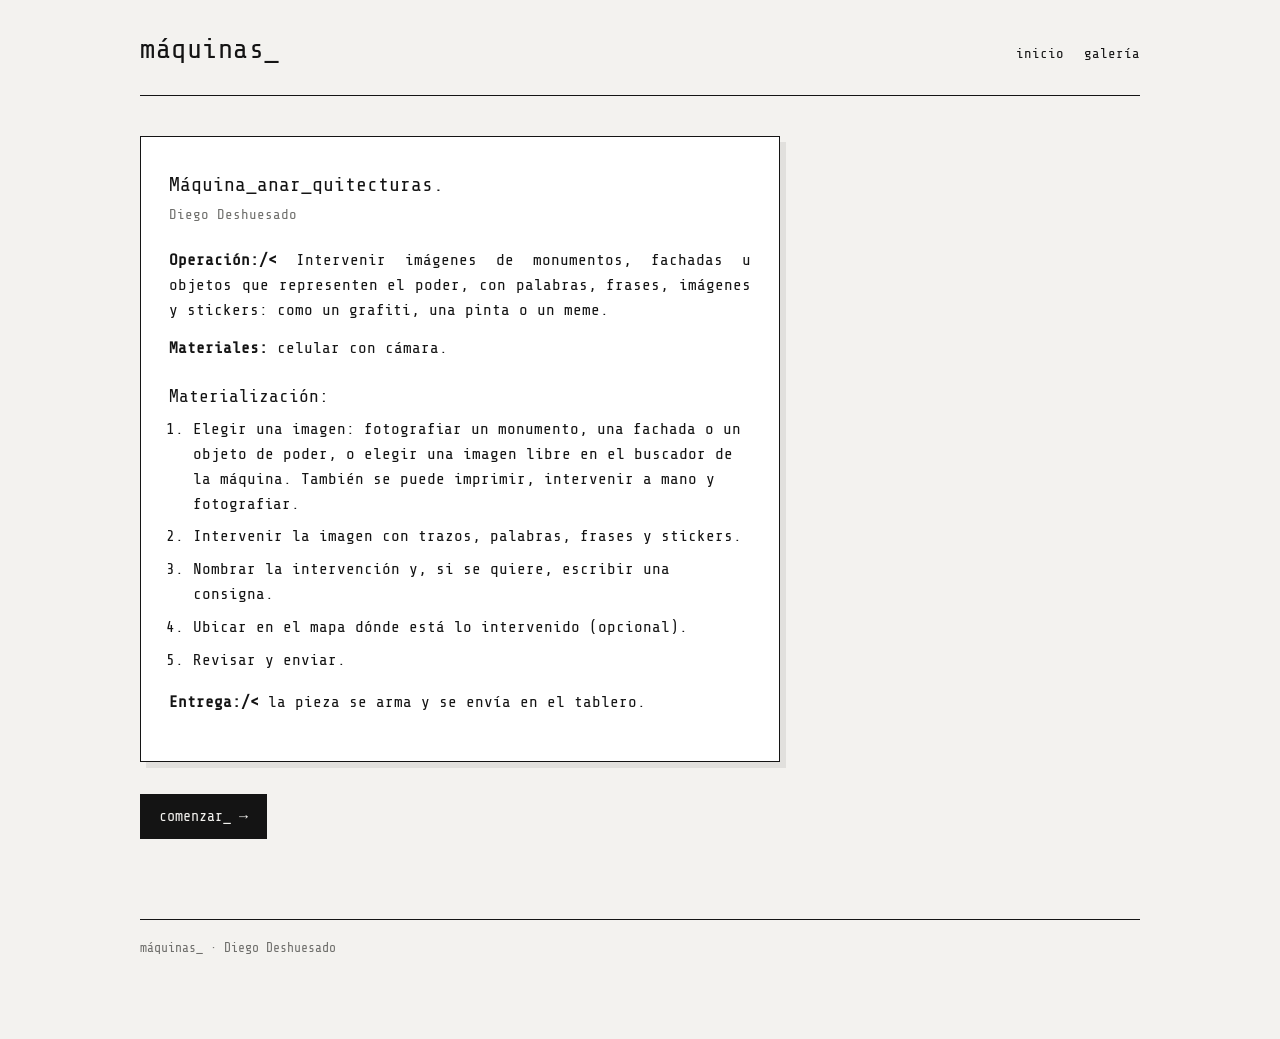
==== anar_quitecturas.html @ 477a82e5 "anar_quitecturas: instructivo, tablero de intervención y mapa en la galería Co-Authored-By: Claude O" ====
<!doctype html>
<html lang="es">
<head>
<meta charset="utf-8">
<meta name="viewport" content="width=device-width, initial-scale=1">
<meta name="version" content="__VERSION__">
<script>
/* si hay una versión más nueva publicada, recarga una vez para no quedarse con la copia vieja del navegador */
(function () {
  function revisar() {
  var v = document.querySelector('meta[name=version]').content;
  if (v.indexOf('__') === 0 || !window.fetch) return;
  fetch('version.txt?' + Date.now(), { cache: 'no-store' })
    .then(function (r) { return r.ok ? r.text() : ''; })
    .then(function (t) {
      t = t.trim();
      try { if (!t || t === v || sessionStorage.getItem('maquinas_recarga') === t) return; sessionStorage.setItem('maquinas_recarga', t); } catch (e) { return; }
      var u = new URL(location.href); u.searchParams.set('v', t); location.replace(u.toString());
    })
    .catch(function () {});
  }
  revisar();
  /* al regresar con «atrás», Safari muestra la página guardada sin volver a revisar */
  window.addEventListener('pageshow', function (e) { if (e.persisted) revisar(); });
})();
</script>

<title>anar_quitecturas · máquinas_</title>
<link rel="preconnect" href="https://fonts.googleapis.com">
<link rel="preconnect" href="https://fonts.gstatic.com" crossorigin>
<link href="https://fonts.googleapis.com/css2?family=Share+Tech+Mono&display=swap" rel="stylesheet">
<link rel="stylesheet" href="assets/css/style.css?v=__VERSION__">
</head>
<body>
<div class="envoltura">
  <header class="cabeza">
    <a class="marca" href="./">máquinas_</a>
    <nav>
      <a href="./">inicio</a>
      <a href="galeria.html">galería</a>
    </nav>
  </header>

  <article class="hoja">
    <h3>Máquina_<wbr>anar_<wbr>quitecturas.</h3>
    <p class="credito">Diego Deshuesado</p>

    <p><strong>Operación:/&lt;</strong> Intervenir imágenes de monumentos, fachadas u objetos que representen el poder, con palabras, frases, imágenes y stickers: como un grafiti, una pinta o un meme.</p>

    <p><strong>Materiales:</strong> celular con cámara.</p>

    <p class="etiqueta">Materialización:</p>
    <ol>
      <li>Elegir una imagen: fotografiar un monumento, una fachada o un objeto de poder, o elegir una imagen libre en el buscador de la máquina. También se puede imprimir, intervenir a mano y fotografiar.</li>
      <li>Intervenir la imagen con trazos, palabras, frases y stickers.</li>
      <li>Nombrar la intervención y, si se quiere, escribir una consigna.</li>
      <li>Ubicar en el mapa dónde está lo intervenido (opcional).</li>
      <li>Revisar y enviar.</li>
    </ol>

    <p><strong>Entrega:/&lt;</strong> la pieza se arma y se envía en el tablero.</p>
  </article>

  <p style="margin-top:32px"><a class="boton" href="tablero_anar.html">comenzar_ →</a></p>

  <footer class="pie-sitio">máquinas_ · Diego Deshuesado</footer>
</div>
</body>
</html>
---- assets/css/style.css ----
/* máquinas_ — estética del muro: blanco, negro, monoespaciada */
:root {
  --muro: #f3f2ef;
  --papel: #ffffff;
  --tinta: #141414;
  --gris: #6f6f6c;
  --linea: #141414;
  --cedula: #141414;
  --cedula-txt: #f3f2ef;
  --mono: "Share Tech Mono", ui-monospace, "SFMono-Regular", Menlo, Consolas, monospace;
}

* { box-sizing: border-box; }
html, body { margin: 0; }
[hidden] { display: none !important; }
body {
  background: var(--muro);
  color: var(--tinta);
  font-family: var(--mono);
  font-size: 16px;
  line-height: 1.55;
  -webkit-font-smoothing: antialiased;
}
a { color: inherit; }
img { max-width: 100%; display: block; }

.envoltura { max-width: 1040px; margin: 0 auto; padding: 0 20px 80px; }

/* encabezado */
.cabeza {
  display: flex; align-items: baseline; justify-content: space-between; gap: 16px;
  padding: 28px 0 24px; border-bottom: 1px solid var(--linea); margin-bottom: 40px;
}
.marca { font-size: 28px; text-decoration: none; letter-spacing: .02em; }
.cabeza nav { display: flex; gap: 20px; font-size: 14px; }
.cabeza nav a { text-decoration: none; }
.cabeza nav a:hover, .cabeza nav a[aria-current] { text-decoration: underline; }

h1 { overflow-wrap: anywhere; font-weight: 400; font-size: clamp(34px, 7vw, 64px); margin: 0 0 12px; line-height: 1.1; }
h2 { font-weight: 400; font-size: 22px; margin: 48px 0 16px; }
.sub { color: var(--gris); margin: 0 0 28px; }
.intro { max-width: 640px; }
.intro p { margin: 0 0 14px; }

/* cédula negra, como en el muro */
.cedula {
  display: inline-block; background: var(--cedula); color: var(--cedula-txt);
  padding: 6px 10px; font-size: 14px; line-height: 1.4;
}

.foto-muro { margin: 40px 0 8px; border: 1px solid var(--linea); }
.pie { font-size: 13px; color: var(--gris); margin: 0 0 40px; }

/* carpetas */
.carpetas {
  display: grid; grid-template-columns: repeat(auto-fill, minmax(280px, 1fr));
  gap: 40px 28px; margin-top: 24px;
}
.carpeta { position: relative; text-decoration: none; display: block; }
.carpeta svg { width: 150px; height: auto; display: block; }
.carpeta .nombre {
  position: absolute; left: 14px; top: 34px; font-size: 15px; line-height: 1.3; width: 120px;
}
.carpeta .cedula { margin: -18px 0 0 18px; position: relative; max-width: 260px; }
.carpeta .estado { display: block; margin: 10px 0 0 18px; font-size: 13px; color: var(--gris); }
.carpeta.activa:hover .cedula, .carpeta.activa:focus-visible .cedula { background: #000; outline: 2px solid var(--tinta); outline-offset: 2px; }
.carpeta.activa .estado { color: var(--tinta); }
.carpeta.inactiva { opacity: .55; cursor: default; }

/* hoja de instructivo */
.hoja {
  background: var(--papel); border: 1px solid var(--linea); padding: 32px 28px;
  max-width: 640px; box-shadow: 6px 6px 0 rgba(20,20,20,.08);
}
.hoja h3 { overflow-wrap: anywhere; font-weight: 400; font-size: 20px; margin: 0 0 4px; }
.hoja .credito { color: var(--gris); font-size: 14px; margin: 0 0 22px; }
.hoja p { margin: 0 0 14px; text-align: justify; }
.hoja ol { padding-left: 24px; margin: 6px 0 18px; }
.hoja li { margin-bottom: 8px; }
.hoja .etiqueta { font-size: 18px; margin: 22px 0 6px; }

.boton {
  display: inline-block; font: inherit; font-size: 15px; cursor: pointer;
  background: var(--tinta); color: var(--muro); border: 1px solid var(--tinta);
  padding: 10px 18px; text-decoration: none;
}
.boton:hover { background: #000; }
.boton.claro { background: transparent; color: var(--tinta); }
.boton.claro:hover { background: var(--tinta); color: var(--muro); }
.boton:disabled { opacity: .45; cursor: not-allowed; }

.pie-sitio { margin-top: 80px; padding-top: 18px; border-top: 1px solid var(--linea); font-size: 13px; color: var(--gris); }

/* ───── tablero ───── */
.barra {
  display: flex; flex-wrap: wrap; gap: 8px; align-items: center;
  position: sticky; top: 0; z-index: 20; background: var(--muro); padding: 10px 0;
}
.barra .herr {
  font: inherit; font-size: 14px; background: transparent; color: var(--tinta);
  border: 1px solid var(--tinta); padding: 7px 12px; cursor: pointer;
}
.barra .herr[aria-pressed="true"] { background: var(--tinta); color: var(--muro); }
.barra .ayuda { font-size: 13px; color: var(--gris); flex-basis: 100%; min-height: 1.4em; }
.barra .espacio { flex: 1; }

.tablero {
  position: relative; width: 100%; aspect-ratio: 4 / 3;
  background: var(--papel); border: 1px solid var(--linea);
  overflow: hidden; touch-action: none; user-select: none; -webkit-user-select: none;
}
.tablero .vacio {
  position: absolute; inset: 0; display: grid; place-items: center; text-align: center;
  color: var(--gris); font-size: 14px; padding: 20px; pointer-events: none;
}
.tablero svg.lineas { position: absolute; inset: 0; width: 100%; height: 100%; z-index: 5; pointer-events: none; }
.tablero svg.lineas line.trazo { stroke: var(--linea); stroke-width: 1.4; }
.tablero svg.lineas line.halo { stroke: #fff; stroke-width: 3.4; opacity: .85; }
.tablero svg.lineas circle { fill: var(--linea); stroke: #fff; stroke-width: 1.5; }
.tablero svg.lineas line.toque { stroke: transparent; stroke-width: 18; pointer-events: stroke; cursor: pointer; }
.tablero.modo-borrar svg.lineas line.toque:hover + line.halo,
.tablero.modo-borrar svg.lineas line.toque:hover ~ line.trazo { stroke: #b00; }

.tarjeta {
  position: absolute; z-index: 3; background: var(--papel);
  border: 1px solid var(--linea); cursor: grab;
}
.tarjeta img { width: 100%; height: auto; pointer-events: none; -webkit-user-drag: none; }
.tarjeta input {
  display: block; width: 100%; border: 0; border-radius: 0; margin: 0;
  background: var(--cedula); color: var(--cedula-txt);
  font: inherit; font-size: 12px; line-height: 14px; height: 22px; padding: 4px 6px;
}
.tarjeta input::placeholder { color: #9a9a96; }
.tarjeta.arrastrando { cursor: grabbing; z-index: 4; box-shadow: 4px 4px 0 rgba(20,20,20,.15); }
.tablero.modo-conectar .tarjeta { cursor: crosshair; }
.tablero.modo-borrar .tarjeta { cursor: not-allowed; }
.tablero.modo-borrar .tarjeta:hover { outline: 2px solid #b00; }
.tarjeta.elegida { outline: 2px dashed var(--tinta); outline-offset: 3px; }

/* campos */
.campos { display: grid; gap: 18px; margin-top: 28px; max-width: 720px; }
.campo label { display: block; font-size: 15px; margin-bottom: 6px; }
.campo input, .campo textarea {
  width: 100%; font: inherit; font-size: 15px; color: var(--tinta);
  background: var(--papel); border: 1px solid var(--linea); border-radius: 0; padding: 10px 12px;
}
.campo textarea { min-height: 160px; resize: vertical; }
.campo .nota { font-size: 12px; color: var(--gris); margin-top: 4px; }
.fila { display: grid; grid-template-columns: 1fr 1fr; gap: 18px; }
.consent { display: flex; gap: 10px; align-items: flex-start; font-size: 14px; }
.consent input { margin-top: 5px; width: 18px; height: 18px; flex: none; accent-color: var(--tinta); }
.acciones { display: flex; flex-wrap: wrap; gap: 12px; margin-top: 8px; }
.mensaje { min-height: 1.5em; font-size: 14px; }
.mensaje.error { color: #a00; }
.trampa { position: absolute; left: -9999px; width: 1px; height: 1px; overflow: hidden; }

/* galería */
.rejilla { display: grid; grid-template-columns: repeat(auto-fill, minmax(240px, 1fr)); gap: 28px; }
.pieza { background: var(--papel); border: 1px solid var(--linea); cursor: pointer; text-align: left; font: inherit; padding: 0; color: inherit; }
.pieza img { width: 100%; aspect-ratio: 3 / 4; object-fit: cover; object-position: top; border-bottom: 1px solid var(--linea); }
.pieza .datos { display: block; padding: 10px 12px 14px; font-size: 13px; }
.pieza .datos strong { display: block; font-weight: 400; font-size: 15px; }
.visor { position: fixed; inset: 0; background: rgba(243,242,239,.97); z-index: 50; display: none; overflow: auto; padding: 20px; }
.visor.abierto { display: block; }
.visor img { margin: 40px auto; max-width: min(900px, 100%); border: 1px solid var(--linea); }
.visor .cerrar { position: fixed; top: 16px; right: 16px; }

@media (max-width: 640px) {
  .cabeza { flex-direction: column; gap: 8px; }
  .fila { grid-template-columns: 1fr; }
  .hoja { padding: 24px 18px; }
  .hoja p { text-align: left; }
  .tablero { aspect-ratio: 3 / 4; }
  .barra { gap: 6px; padding: 8px 0; }
  .barra .herr { font-size: 13px; padding: 6px 9px; }
  .barra .espacio { display: none; }
  .barra .ayuda { font-size: 12px; line-height: 1.35; }
}

/* ───── asistente paso a paso ───── */
.asistente { max-width: 760px; }
.cab {
  display: flex; justify-content: space-between; align-items: baseline; gap: 12px;
  padding: 28px 0 12px; border-bottom: 1px solid var(--linea);
}
.marca-chica { font-size: 20px; text-decoration: none; }
.cab .maq { font-size: 14px; color: var(--gris); text-decoration: none; }
.progreso { text-align: right; font-size: 13px; color: var(--gris); margin: 10px 0 0; letter-spacing: .08em; }
.paso-t { font-size: clamp(26px, 5vw, 36px); margin: 34px 0 10px; }
.paso-d { color: #55554f; margin: 0 0 28px; max-width: 560px; }
.herramientas { display: flex; flex-wrap: wrap; gap: 8px; margin: 0 0 10px; }
.herramientas.abajo { margin: 18px 0 8px; }
.herr {
  font: inherit; font-size: 14px; background: transparent; color: var(--tinta);
  border: 1px solid var(--tinta); border-radius: 0; padding: 7px 12px; cursor: pointer; line-height: 1.3;
}
.herr.on { background: var(--tinta); color: var(--muro); }
.herr.chica { font-size: 13px; padding: 4px 10px; }
.ayuda { font-size: 13px; color: var(--gris); min-height: 1.4em; margin: 0 0 12px; }

.marco { width: 100%; aspect-ratio: 4 / 3; border: 1px solid var(--linea); position: relative; }
.mapa-marco { overflow: hidden; }
#mapa { position: absolute; inset: 0; }
.fijado { position: absolute; inset: 12px; border: 1.5px dashed var(--tinta); pointer-events: none; z-index: 500; }
.fijado::after {
  content: ""; position: absolute; left: 50%; top: 50%; width: 10px; height: 10px; margin: -5px 0 0 -5px;
  border-radius: 50%; background: var(--tinta); box-shadow: 0 0 0 2px #fff;
}
.leaflet-container { background: #ecebe8; font-family: var(--mono); }
.leaflet-bar { border: 1px solid var(--tinta) !important; border-radius: 0 !important; box-shadow: none !important; }
.leaflet-bar a { border-radius: 0 !important; color: var(--tinta); font-family: var(--mono); }
.leaflet-control-attribution { font-size: 10px; background: rgba(255,255,255,.7) !important; }

.tablero .fondo-mapa { position: absolute; inset: 0; width: 100%; height: 100%; opacity: .35; pointer-events: none; }
.tablero .atrib { position: absolute; right: 5px; bottom: 3px; font: 9px sans-serif; color: #8a8984; z-index: 7; pointer-events: none; }
.estrella {
  position: absolute; z-index: 6; width: 16px; height: 16px; margin: -8px 0 0 -8px; border-radius: 50%;
  background: #fff; border: 1.8px solid var(--tinta); cursor: grab; touch-action: none;
}
.estrella.elegida { outline: 2px dashed var(--tinta); outline-offset: 3px; }
.tablero.modo-punto { cursor: copy; }
.tablero.modo-borrar .estrella:hover { border-color: #b00 !important; }

.estilo { display: grid; grid-template-columns: 70px 1fr; gap: 14px 10px; align-items: center; margin-top: 22px; font-size: 14px; }
.fila-op { display: flex; flex-wrap: wrap; gap: 8px; align-items: center; }
.muestra { width: 24px; height: 24px; border: 1px solid var(--tinta); border-radius: 0; padding: 0; cursor: pointer; }
.muestra.sel { outline: 2px solid var(--tinta); outline-offset: 3px; }

.vista { margin: 24px 0 20px; }
.vista img { width: 100%; border: 1px solid var(--linea); background: var(--papel); min-height: 120px; }
.pasos-nav { display: flex; justify-content: space-between; align-items: center; margin-top: 40px; padding-top: 18px; border-top: 1px solid var(--linea); }
.paso .campos { margin-top: 0; }
#turnstile { margin: 14px 0; }

@media (max-width: 640px) {
  .marco { aspect-ratio: 3 / 4; }
  .paso-t { margin-top: 28px; }
  .estilo { grid-template-columns: 60px 1fr; }
}

/* OpenStreetMap en escala de grises, para que combine con el muro */
.mapa-gris .leaflet-tile-pane { filter: grayscale(1) contrast(.85) brightness(1.06); }
.mapa-gris .tablero .fondo-mapa { filter: grayscale(1); }

.fila-progreso { display: flex; justify-content: space-between; align-items: baseline; gap: 12px; }
.fila-progreso .progreso { margin-left: auto; }
.enlace { font: inherit; font-size: 13px; color: var(--gris); background: none; border: 0; padding: 10px 0 0; cursor: pointer; text-decoration: underline; }
.exito { margin-top: 8px; }
.paso.enviado > :not(.exito) { display: none; }
.exito .acciones .herr { display: inline-flex; align-items: center; }

/* galería en carpetas */
.carpetas.galeria { margin-top: 36px; }
.carpetas.galeria .estado { margin: 12px 0 0 4px; }
.carpeta.activa:hover svg path, .carpeta.activa:focus-visible svg path { stroke-width: 3.2; }
.volver { display: inline-block; font-size: 14px; color: var(--gris); text-decoration: none; margin-bottom: 18px; }
.volver:hover { text-decoration: underline; }
.titulo-carpeta { display: flex; align-items: center; gap: 14px; }
.titulo-carpeta svg { width: 44px; flex: none; }
.titulo-carpeta h1 { font-size: clamp(22px, 5vw, 36px); margin: 0; overflow-wrap: anywhere; }
#vista-maquina .sub { margin: 10px 0 32px; }
.conteo-luces { font-size: 13px; margin: 12px 0 0; color: var(--gris); }
.conteo-luces.listo { color: var(--tinta); }

.licencia { margin: 56px 0 0; font-size: 14px; color: var(--gris); }

/* pines (ficciones_de_mi_barrio) */
.pin { position: absolute; z-index: 8; width: 26px; height: 34px; margin: -34px 0 0 -13px; cursor: grab; touch-action: none; }
.pin svg { width: 100%; height: 100%; display: block; filter: drop-shadow(0 1px 0 rgba(255,255,255,.8)); }
.pin.arrastrando { cursor: grabbing; transform: scale(1.12); transform-origin: 50% 100%; }
.lista-fotos { display: grid; gap: 8px; }
.foto-fila { display: flex; gap: 10px; align-items: center; }
.foto-fila img { width: 56px; height: 44px; object-fit: cover; border: 1px solid var(--linea); flex: none; }
.foto-fila input { flex: 1; font: inherit; font-size: 14px; border: 1px solid var(--linea); border-radius: 0; background: var(--papel); padding: 8px 10px; color: var(--tinta); min-width: 0; }

/* poe_arqui_lecturas */
.ced-num { display: block; background: var(--cedula); color: var(--cedula-txt); font-size: 12px; line-height: 14px; height: 22px; padding: 4px 6px; }
.pin { text-align: center; }
.pin-n { position: absolute; left: 0; right: 0; top: 5px; color: #fff; font-size: 11px; line-height: 1; pointer-events: none; }
.buscador { display: flex; gap: 8px; flex-wrap: wrap; }
.buscador input { flex: 1 1 160px; min-width: 0; font: inherit; font-size: 15px; border: 1px solid var(--linea); border-radius: 0; background: var(--papel); padding: 8px 10px; color: var(--tinta); }
.resultados { display: grid; border-top: 1px solid var(--linea); margin-top: 6px; }
.resultados:empty { display: none; }
.resultado { font: inherit; font-size: 14px; text-align: left; background: none; border: 0; border-bottom: 1px solid #d6d5d0; padding: 10px 2px; cursor: pointer; color: var(--tinta); }
.resultado:hover { background: var(--papel); }
.poema { background: var(--papel); border: 1px solid var(--linea); padding: 16px; margin: 16px 0; }
.poema-t { font-size: 17px; margin: 0 0 10px; }
.versos { max-height: 340px; overflow: auto; margin-bottom: 12px; }
.verso { margin: 0; padding: 3px 6px; font-size: 14px; line-height: 1.5; }
.verso.vacio { height: 10px; padding: 0; }
.selector .verso { cursor: pointer; }
.selector .verso.sel { background: var(--tinta); color: var(--muro); }
.etiqueta-poesia { font-size: 15px; margin: 28px 0 6px; }
.mis-poemas { border-top: 1px solid var(--linea); }
.mi-poema { display: flex; justify-content: space-between; align-items: center; border-bottom: 1px solid #d6d5d0; padding: 8px 2px; font-size: 14px; }
.mi-poema .quitar { font: inherit; background: none; border: 0; font-size: 18px; color: var(--gris); cursor: pointer; padding: 0 6px; }
.propio { margin-top: 14px; }
.propio summary { display: inline-block; font-size: 14px; border: 1px solid var(--tinta); padding: 7px 12px; cursor: pointer; list-style: none; }
.propio summary::-webkit-details-marker { display: none; }
.propio textarea { display: block; width: 100%; min-height: 120px; margin: 10px 0; font: inherit; font-size: 14px; border: 1px solid var(--linea); border-radius: 0; background: var(--papel); padding: 10px; }
.lista-poe { display: grid; gap: 14px; margin-top: 22px; }
.poe-fila { background: var(--papel); border: 1px solid var(--linea); padding: 12px; }
.poe-cab { display: flex; align-items: center; gap: 10px; margin-bottom: 10px; }
.poe-cab img { width: 64px; height: 48px; object-fit: cover; border: 1px solid var(--linea); }
.poe-cab .esp { flex: 1; }
.num { display: inline-flex; width: 24px; height: 24px; border-radius: 50%; background: var(--tinta); color: #fff; font-size: 12px; align-items: center; justify-content: center; flex: none; }
.poe-fila textarea { display: block; width: 100%; min-height: 76px; font: inherit; font-size: 14px; line-height: 1.5; border: 1px solid var(--linea); border-radius: 0; background: #fff; padding: 8px 10px; margin-bottom: 8px; }
.selector { margin-top: 10px; border-top: 1px dashed var(--linea); padding-top: 10px; }
.selector select { font: inherit; font-size: 14px; border: 1px solid var(--linea); border-radius: 0; background: #fff; padding: 6px 8px; max-width: 100%; }
.boton.chica { font-size: 13px; padding: 6px 12px; }

/* anar_quitecturas */
.etiqueta-chica { font-size: 14px; margin: 26px 0 8px; }
.base-elegida { margin: 14px 0 6px; }
.base-elegida img { max-height: 340px; width: auto; max-width: 100%; border: 1px solid var(--linea); }
.base-elegida .ayuda { margin: 6px 0 0; }
.carrusel { display: flex; gap: 10px; overflow-x: auto; padding-bottom: 8px; scroll-snap-type: x proximity; -webkit-overflow-scrolling: touch; }
.mini-libre { flex: none; width: 112px; padding: 0; border: 1px solid var(--linea); background: var(--papel); cursor: pointer; font: inherit; color: var(--tinta); text-align: left; scroll-snap-align: start; }
.mini-libre img { width: 100%; height: 84px; object-fit: cover; }
.mini-libre span { display: block; font-size: 12px; padding: 4px 6px; border-top: 1px solid var(--linea); }
.mini-libre:hover, .mini-libre:focus-visible { outline: 2px solid var(--tinta); outline-offset: 2px; }
.buscador { display: flex; gap: 8px; margin: 18px 0 8px; }
.buscador input { flex: 1; min-width: 0; font: inherit; font-size: 14px; border: 1px solid var(--linea); border-radius: 0; background: var(--papel); padding: 8px 10px; color: var(--tinta); }
.libres { display: grid; grid-template-columns: repeat(auto-fill, minmax(104px, 1fr)); gap: 10px; }
.libres .mini-libre { width: auto; }
.panel-texto { display: flex; gap: 8px; margin: 0 0 10px; }
.panel-texto input { flex: 1; min-width: 0; font: inherit; font-size: 15px; border: 1px solid var(--linea); border-radius: 0; background: var(--papel); padding: 8px 10px; color: var(--tinta); }
.lienzo { position: relative; width: 100%; border: 1px solid var(--linea); overflow: hidden; touch-action: none; user-select: none; -webkit-user-select: none; background: var(--papel); }
.lienzo #base { width: 100%; height: 100%; object-fit: fill; pointer-events: none; -webkit-user-drag: none; }
.lienzo #trazos { position: absolute; inset: 0; width: 100%; height: 100%; pointer-events: none; }
.lienzo .capas { position: absolute; inset: 0; }
.lienzo.modo-trazo { cursor: crosshair; }
.lienzo.modo-trazo .obj { pointer-events: none; }
.obj { position: absolute; cursor: grab; white-space: pre; line-height: 1; touch-action: none; }
.obj.elegido { outline: 1.5px dashed var(--tinta); outline-offset: 4px; }
.obj.texto { text-shadow: none; }
.obj img { max-width: none; pointer-events: none; }
.obj span { display: inline-block; padding: .06em .08em; margin-right: .04em; line-height: 1.1; }
.vacio-editor { position: absolute; left: 50%; bottom: 10px; transform: translateX(-50%); font-size: 12px; background: rgba(243,242,239,.88); padding: 4px 8px; pointer-events: none; white-space: nowrap; }
.ajustes { display: grid; gap: 10px; margin: 14px 0 0; font-size: 14px; }
.ajustes label { display: flex; align-items: center; gap: 12px; }
.ajustes input[type=range] { flex: 1; accent-color: var(--tinta); }
.estilo-anar { display: grid; gap: 12px; margin-top: 18px; font-size: 14px; }
.estilo-et { width: 56px; flex: none; }
.muestra-recorte { font-family: "Special Elite", monospace; }
.muestra-recorte b { font-family: "Permanent Marker", cursive; font-weight: 400; background: var(--tinta); color: var(--muro); padding: 0 2px; }
.muestra-recorte i { font-style: normal; font-family: "Stardos Stencil", sans-serif; background: #e3a83a; padding: 0 2px; }
.herr.on .muestra-recorte b { background: var(--muro); color: var(--tinta); }
.nota-in { font-size: 13px; color: var(--gris); }
.mira { position: absolute; left: 50%; top: 50%; width: 22px; height: 22px; margin: -11px 0 0 -11px; z-index: 600; pointer-events: none; }
.mira::before, .mira::after { content: ""; position: absolute; background: var(--tinta); }
.mira::before { left: 10px; top: 0; width: 2px; height: 22px; }
.mira::after { top: 10px; left: 0; height: 2px; width: 22px; }
/* galería: mapa de intervenciones */
.vista-toggle { display: flex; gap: 8px; margin: 0 0 18px; }
#mapa-galeria { width: 100%; aspect-ratio: 4 / 3; border: 1px solid var(--linea); }
.marca-foto { width: 46px !important; height: 46px !important; margin: -23px 0 0 -23px !important; border: 1.5px solid var(--tinta); background: var(--papel); overflow: hidden; }
.leaflet-container .leaflet-marker-pane .marca-foto img { width: 100% !important; height: 100% !important; object-fit: cover; object-position: 50% 32%; }
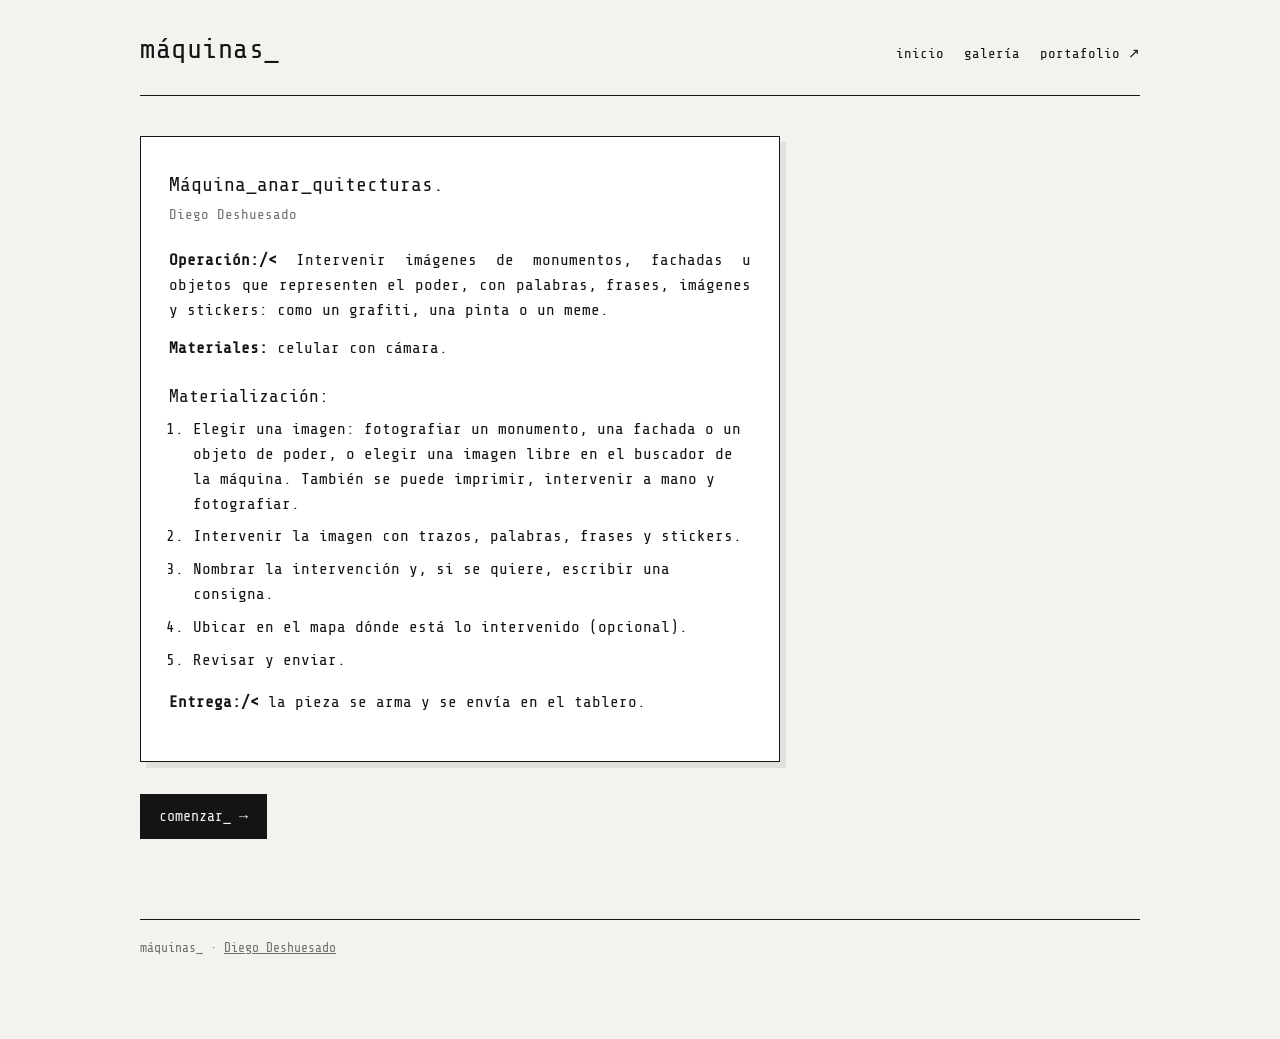
==== commit 9c15271f: "Enlace al portafolio: "portafolio ↗" en el menú y el nombre en el pie Co-Authored-By: Claude Opus 5." ====
--- a/anar_quitecturas.html
+++ b/anar_quitecturas.html
@@ -4,6 +4,14 @@
 <meta charset="utf-8">
 <meta name="viewport" content="width=device-width, initial-scale=1">
 <meta name="version" content="__VERSION__">
+<script>
+/* pasar a https; quien ya tiene una pieza guardada en http se queda ahí para no perderla (el guardado es por dirección) */
+if (location.protocol === 'http:' && /diegodeshuesado\.com$/.test(location.hostname)) {
+  var guardada = false;
+  try { for (var i = 0; i < localStorage.length; i++) { var k = localStorage.key(i); if (k.indexOf('maquinas_') === 0 && k !== 'maquinas_worker_png') guardada = true; } } catch (e) {}
+  if (!guardada) location.replace('https://' + location.host + location.pathname + location.search + location.hash);
+}
+</script>
 <script>
 /* si hay una versión más nueva publicada, recarga una vez para no quedarse con la copia vieja del navegador */
 (function () {
@@ -26,6 +34,18 @@
 </script>
 
 <title>anar_quitecturas · máquinas_</title>
+<meta name="description" content="Intervenir imágenes de monumentos, fachadas u objetos que representen el poder. instructivos para reinterpretar las relaciones entre personas en los espacios. Por Diego Deshuesado.">
+<meta property="og:type" content="website">
+<meta property="og:site_name" content="máquinas_ · Diego Deshuesado">
+<meta property="og:title" content="anar_quitecturas · máquinas_">
+<meta property="og:description" content="Intervenir imágenes de monumentos, fachadas u objetos que representen el poder. instructivos para reinterpretar las relaciones entre personas en los espacios. Por Diego Deshuesado.">
+<meta property="og:url" content="https://maquinas.diegodeshuesado.com/anar_quitecturas.html">
+<meta property="og:image" content="https://maquinas.diegodeshuesado.com/assets/og-maquinas-titulo.jpg">
+<meta property="og:image:width" content="1200">
+<meta property="og:image:height" content="630">
+<meta property="og:image:alt" content="máquinas_ by Diego Deshuesado">
+<meta property="og:locale" content="es_MX">
+<meta name="twitter:card" content="summary_large_image">
 <link rel="preconnect" href="https://fonts.googleapis.com">
 <link rel="preconnect" href="https://fonts.gstatic.com" crossorigin>
 <link href="https://fonts.googleapis.com/css2?family=Share+Tech+Mono&display=swap" rel="stylesheet">
@@ -38,6 +58,7 @@
     <nav>
       <a href="./">inicio</a>
       <a href="galeria.html">galería</a>
+      <a href="https://diegodeshuesado.com/">portafolio ↗</a>
     </nav>
   </header>
 
@@ -63,7 +84,7 @@
 
   <p style="margin-top:32px"><a class="boton" href="tablero_anar.html">comenzar_ →</a></p>
 
-  <footer class="pie-sitio">máquinas_ · Diego Deshuesado</footer>
+  <footer class="pie-sitio">máquinas_ · <a href="https://diegodeshuesado.com/">Diego Deshuesado</a></footer>
 </div>
 </body>
 </html>
--- a/assets/css/style.css
+++ b/assets/css/style.css
@@ -293,7 +293,16 @@
 .selector .verso.sel { background: var(--tinta); color: var(--muro); }
 .etiqueta-poesia { font-size: 15px; margin: 28px 0 6px; }
 .mis-poemas { border-top: 1px solid var(--linea); }
-.mi-poema { display: flex; justify-content: space-between; align-items: center; border-bottom: 1px solid #d6d5d0; padding: 8px 2px; font-size: 14px; }
+.mi-poema { border-bottom: 1px solid #d6d5d0; padding: 10px 2px; font-size: 14px; }
+.mi-poema-cab { display: flex; justify-content: space-between; align-items: center; color: var(--gris); font-size: 13px; }
+.mi-poema-versos .verso { padding: 1px 0; }
+.mi-poema-versos .verso.vacio { height: 8px; }
+.estrofa { position: relative; padding-left: 28px; }
+.estrofa .parrafo { position: absolute; left: 0; top: 2px; width: 22px; height: 22px; padding: 0; font: inherit; font-size: 13px; color: var(--gris); background: none; border: 1px solid var(--linea); cursor: pointer; }
+#ws-versos .verso { cursor: pointer; }
+#ws-versos .verso.sel { background: var(--tinta); color: var(--muro); }
+.poesia-ref { margin-top: 28px; }
+.poesia-ref #poesia-ref-lista { max-height: 320px; overflow: auto; border-top: 1px solid var(--tinta); }
 .mi-poema .quitar { font: inherit; background: none; border: 0; font-size: 18px; color: var(--gris); cursor: pointer; padding: 0 6px; }
 .propio { margin-top: 14px; }
 .propio summary { display: inline-block; font-size: 14px; border: 1px solid var(--tinta); padding: 7px 12px; cursor: pointer; list-style: none; }
@@ -357,3 +366,34 @@
 #mapa-galeria { width: 100%; aspect-ratio: 4 / 3; border: 1px solid var(--linea); }
 .marca-foto { width: 46px !important; height: 46px !important; margin: -23px 0 0 -23px !important; border: 1.5px solid var(--tinta); background: var(--papel); overflow: hidden; }
 .leaflet-container .leaflet-marker-pane .marca-foto img { width: 100% !important; height: 100% !important; object-fit: cover; object-position: 50% 32%; }
+
+/* no_poesía */
+.poema-txt { min-height: 220px !important; line-height: 1.5; }
+.verso-actual { display: flex; flex-direction: column; gap: 4px; margin: 18px 0 2px; font-size: 18px; line-height: 1.35; }
+.verso-actual .ayuda { margin: 0; }
+.hoja-asemica { display: block; width: 100%; border: 1px solid var(--linea); background: #fbfaf7; touch-action: none; cursor: crosshair; margin-top: 8px; }
+.nav-versos { display: flex; justify-content: space-between; gap: 10px; margin-top: 10px; }
+#panel-hoja:not([hidden]) ~ #panel-trazo .nav-versos { display: none; }
+.poema-gris { max-height: 160px; color: var(--gris); border-left: 1px solid var(--linea); margin: 14px 0 0; }
+.poema-gris .verso { font-size: 13px; line-height: 1.4; padding: 1px 10px; }
+.pagina-mini { margin: 22px 0 0; }
+.pagina-mini img { width: min(320px, 100%); border: 1px solid var(--linea); }
+.papel-vista { max-height: 420px; width: auto; max-width: 100%; border: 1px solid var(--linea); margin-top: 12px; }
+.nota-asemica { font-size: 13px; color: var(--gris); margin-top: 22px; }
+
+/* un_pueblo_feliz */
+.estiquer-vista { display: block; width: 100%; }
+.cifra-lista { display: grid; gap: 8px; margin-top: 10px; }
+.cifra-op { display: grid; gap: 2px; text-align: left; font: inherit; color: var(--tinta); background: var(--papel); border: 1px solid var(--linea); padding: 10px 12px; cursor: pointer; }
+.cifra-op strong { font-weight: 400; font-size: 20px; }
+.cifra-op span { font-size: 14px; }
+.cifra-op em { font-style: normal; font-size: 12px; color: var(--gris); }
+.cifra-op.on { background: var(--tinta); color: var(--muro); }
+.cifra-op.on em { color: #9a9a96; }
+.marco-selfie { position: relative; width: 100%; max-width: 480px; aspect-ratio: 4 / 5; border: 1px solid var(--linea); background: #e7e6e2; overflow: hidden; }
+.marco-selfie video, .marco-selfie img { position: absolute; inset: 0; width: 100%; height: 100%; object-fit: cover; }
+.marco-selfie video { transform: scaleX(-1); }
+.marco-selfie canvas { position: absolute; inset: 0; width: 100%; height: 100%; pointer-events: none; }
+.selfie-vacia { position: absolute; left: 0; right: 0; top: 30%; text-align: center; font-size: 14px; color: var(--gris); }
+.pie-sitio a { color: inherit; }
+.pie-sitio a:hover { color: var(--tinta); }
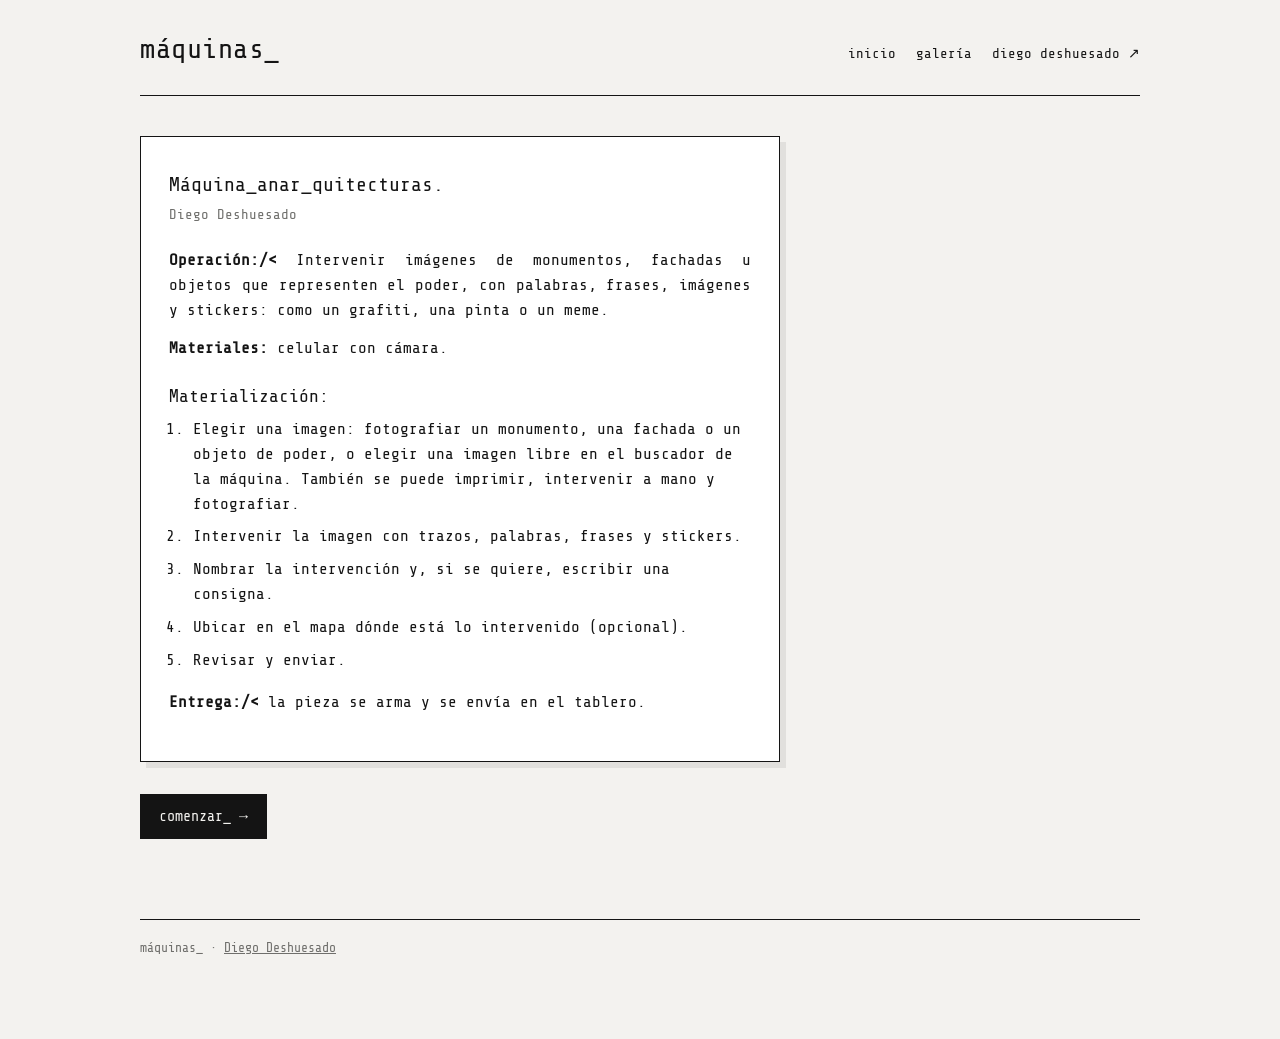
==== commit 66fdc883: "Menú: "diego deshuesado ↗" en lugar de "portafolio ↗" Co-Authored-By: Claude Opus 5.5 <noreply@anthr" ====
--- a/anar_quitecturas.html
+++ b/anar_quitecturas.html
@@ -58,7 +58,7 @@
     <nav>
       <a href="./">inicio</a>
       <a href="galeria.html">galería</a>
-      <a href="https://diegodeshuesado.com/">portafolio ↗</a>
+      <a href="https://diegodeshuesado.com/">diego deshuesado ↗</a>
     </nav>
   </header>
 
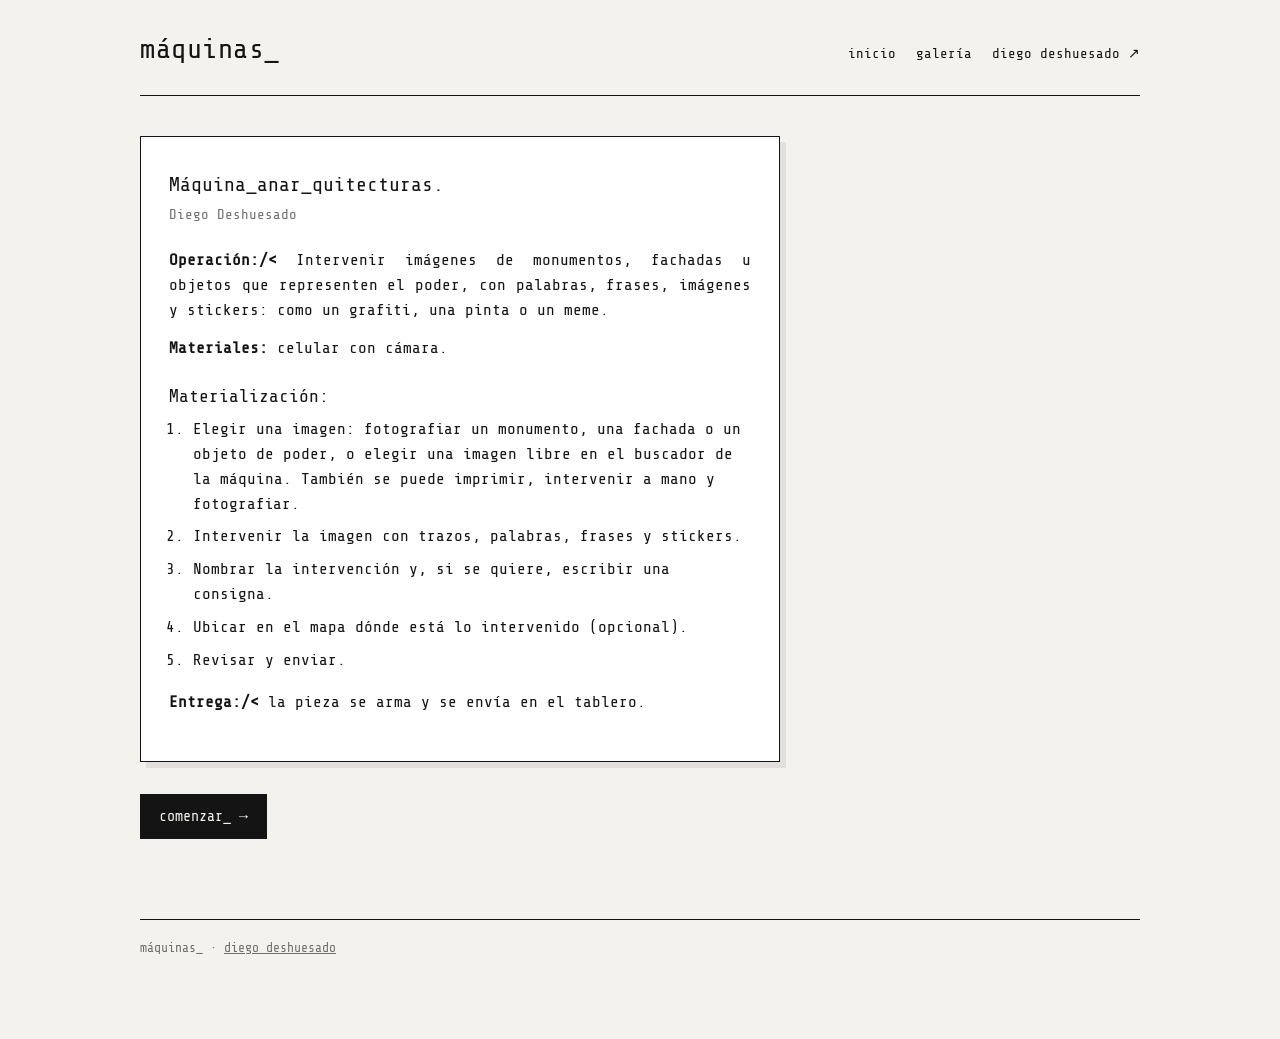
==== commit 5d5448ac: "Nombre en minúsculas en la portada y el pie: "diego deshuesado" Co-Authored-By: Claude Opus 5.5 <nor" ====
--- a/anar_quitecturas.html
+++ b/anar_quitecturas.html
@@ -84,7 +84,7 @@
 
   <p style="margin-top:32px"><a class="boton" href="tablero_anar.html">comenzar_ →</a></p>
 
-  <footer class="pie-sitio">máquinas_ · <a href="https://diegodeshuesado.com/">Diego Deshuesado</a></footer>
+  <footer class="pie-sitio">máquinas_ · <a href="https://diegodeshuesado.com/">diego deshuesado</a></footer>
 </div>
 </body>
 </html>
